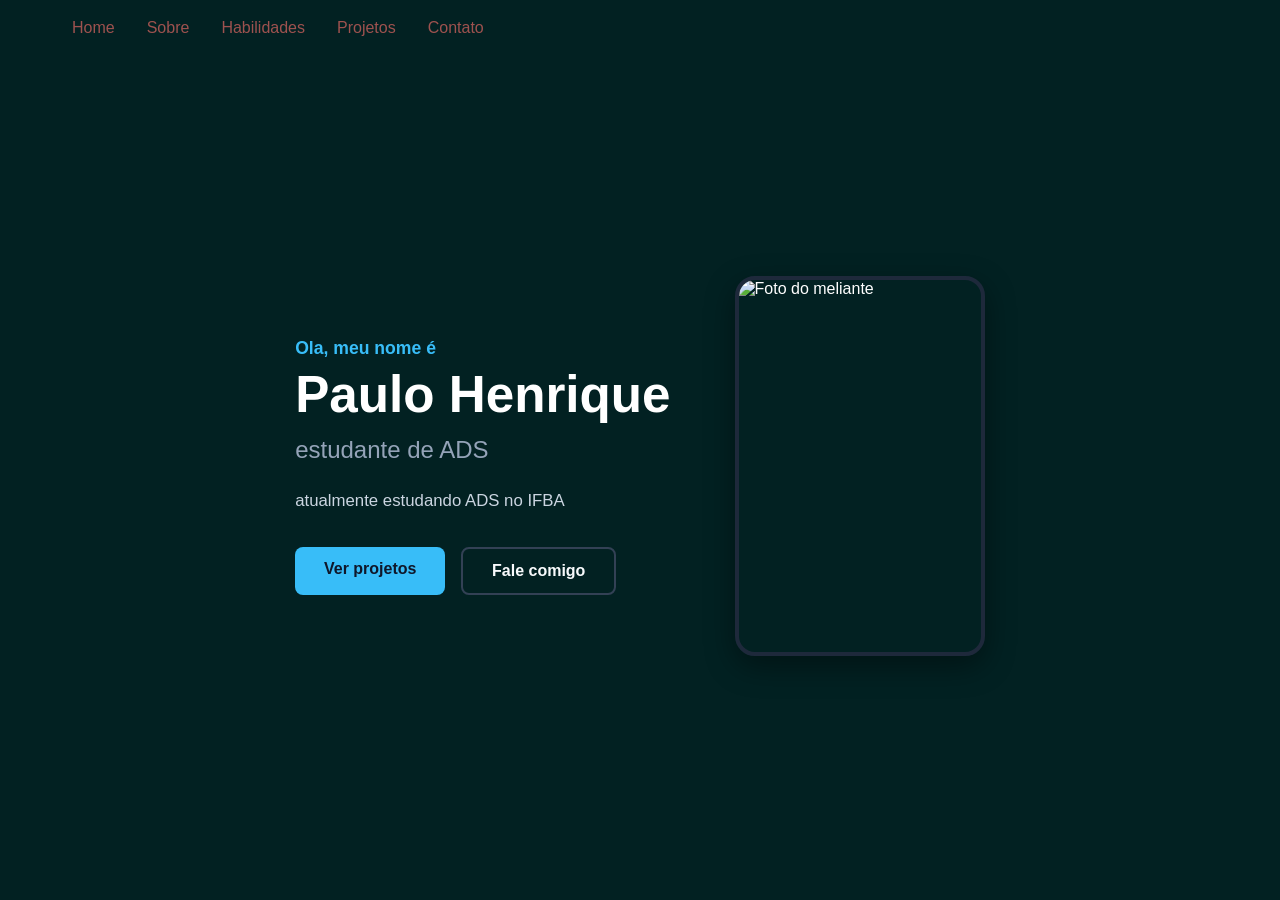
==== site/index.html @ c44ca3d2 "a" ====
<!DOCTYPE html>
<html lang="pt-BR">
    <head>
        <meta charset="UTF-8">
        <meta name="viewport" content="width=device-width, initial-scale=1.0">
        <title>Portfólio</title>
        <link rel="stylesheet" href="style.css">
    </head>
    <body>
        <header>
            <div class="container">
                <nav class="nav">
                    <ul>
                        <li><a href="index.html">Home</a></li>
                        <li ><a href="sobre.html">Sobre</a></li>
                        <li ><a href="habilidades.html">Habilidades</a></li>
                        <li ><a href="projetos.html">Projetos</a></li>
                        <li ><a href="contato.html">Contato</a></li>
                        <!-- <li ><a href="artigos.html">Artigos</a></li> -->
                    </ul>
                </nav>
            </div>
        </header>
        <main>
            <section class="hero-section">
                <div class="container hero-container">
                    <div class="hero-text">
                        <span class="hero-greeting">Ola, meu nome é </span>
                        <h1 class="hero-name">Paulo Henrique</h1>
                        <h2 class="hero-title">estudante de ADS</h2>
                        <p class="hero-description">
                            atualmente estudando ADS no IFBA
                        </p>
                        <div class="hero-actions">
                            <a href="projetos.html" class="btn btn-primary">Ver projetos</a>
                            <a href="contato.html" class="btn btn-secondary">Fale comigo</a>
                        </div>
                    </div>
                    <div class="hero-image">
                        <img src="imagens/eu mesmo.jpeg" alt="Foto do meliante">
                    </div>
                </div>
            </section>
        </main>
    </body>
</html>
---- site/style.css ----
*{
    margin: 0;
    padding: 0;
    box-sizing: border-box;
}
:root{
    --cor-texto: #9e524f;
    --cor-hover: #a52323;
    --background: #022122;
}
body{
    font-family: 'Segoe UI', Tahoma, Geneva, Verdana, sans-serif;
    background-color: #022122;
    color: white;
}
/* topo da pagina*/
.header{
    background-color: #1e293b;
    position: sticky;
    top: 0;
    z-index: 1000;
}
.container{
    max-width: 1200px;
    margin: 0 auto;
    padding: 1.2rem 2rem;
    display: flex;
    justify-content: space-between;
    align-items: center;    
}
.nav ul{
    display:flex;
    list-style: none;
    gap: 2rem;
}
.nav a{
    color: var(--cor-texto);
    text-decoration: none;
    font-weight: 500;
    font-size: 1rem;
    transition: color 0.3s ease;
    position: relative;
}
nav a:hover{
    color: var(--cor-hover);
}

/*Pagina Contato*/
.nav a.active{
    color: #036c99;
    font-weight: 700;
}
.page-content{
    padding-top: 3rem;
    padding-bottom: 3rem;
}
.contact-section{
    display: grid;
    grid-template-columns: 1fr 1fr;
    gap: 3rem;
    align-items: start;
}
.contact-info h2, .contact-form h2{
    font-size: 1.8rem;
    margin-bottom: 1rem;
    color: white;
}
.contact-info p{
    color: var(--cor-texto);
    line-height: 1.6;
    margin-bottom: 2rem;
}
.social-links{
    display: flex;
    flex-direction: column;
    gap: 1rem;
}
.social-btn{
    display: inline-block;
    padding: 0.8rem 1.5rem;
    border-radius: 8px;
    text-decoration: none;
    font-weight: 600;
    text-align: center;
    transition: transform 0.2s ease, opacity 0.2s ease;
}
.social-btn:hover{
    transform: translateY(-2px);
    opacity: 0.9;
}
.whatsapp { background-color: #25d366; color: #ffffff; }
.linkedin { background-color: #0a66c2; color: #ffffff; }
.github   { background-color: #333333; color: #ffffff; border: 1px solid #475569; }

.contact-form{
    background-color: #010b25;
    flex-direction: column;
    margin-bottom: 1.5rem;
    position: relative;
}
.form-group label{
    font-size: 0.9rem;
    margin-bottom: 0.rem;
    color: wheat;
}
.form-group input,
.form-group textarea{
    width: 100%;
    padding: 0.8rem 1rem;
    border: 2px solid #334155;
    background-color: #0f172a;
    color: #ffffff;
    border-radius: 6px;
    font-size: 1rem;
    outline: none;
    transition: border-color 0.3s ease;
}
.form-group input:focus,
.form-group textarea:focus {
  border-color: #38bdf8;
}

.error-mensagem{
    display: none;
    color: #f87171;
    font-size: 0.8rem;
    margin-top: 0.4rem;
}
.form-group input:user-invalid,
.form-group textarea:user-invalid {
  border-color: #ef4444; 
  background-color: rgba(239, 68, 68, 0.05);
}
.form-group input:user-invalid + .error-message,
.form-group textarea:user-invalid + .error-message {
  display: block;
}
.form-group input:user-valid,
.form-group textarea:user-valid {
  border-color: #22c55e; 
}
.submit-btn{
    width: 100%;
    padding: 1rem;
    background-color: #2f9ac9;
    color: white;
    border: none;
    border-radius: 6px;
    font-size: 1rem;
    font-weight: 700;
    cursor: pointer;
    transition: background-color 0.3 ease;
}
.submit-btn:hover{
    background-color: #5cb0d6;
}


/*Pagina Home/index*/
.header .nav a[href="index.html"]{
    color: #38bdf8;
    font-weight: 700;
}
.hero-section{
    min-height: calc(100vh - 80px);
    display: flex;
    align-items: center;
    padding: 4rem 0;
}
.hero-container{
    display: grid;
    grid-template-columns: 1.2fr 0.8fr;
    gap: 4rem;
    align-items: center;
}
.hero-greeting{
    font-size: 1.1rem;
    color: #38bdf8;
    font-weight: 600;
    display: block;
    margin-bottom: 0.5rem;
}
.hero-name{
    font-size: 3.2rem;
    font-weight: 800;
    color: white;
    line-height: 1.1;
    margin-bottom: 0.8rem;
}
.hero-title{
    font-size: 1.5rem;
    font-weight: 500;
    color: #94a3b8;
    margin-bottom: 1.5rem;
}
.hero-description{
    font-size: 1.05rem;
    color: #cbd5e1;
    line-height: 1.6;
    margin-bottom: 2rem;
    max-width: 500px;
}
.hero-actions{
    display: flex;
    gap: 1rem;
}
.btn{
    display: inline-block;
    padding: 0.8rem 1.8rem;
    border-radius: 8px;
    font-weight: 600;
    text-decoration: none;
    transition: transform 0.2s ease, background-color 0.2s ease;
    text-align: center;
}
.btn:hover{
    transform: translateY(-2px);
}
.btn-primary{
    background-color: #38bdf8;
    color: #0f172a;
}
.btn-primary:hover {
  background-color: #7dd3fc;
}
.btn-secondary {
  background-color: transparent;
  color: #f8fafc;
  border: 2px solid #334155;
}

.btn-secondary:hover {
  background-color: #1e293b;
  border-color: #475569;
}
.hero-image{
    display: flex;
    justify-content: center;
}
.hero-image img{
    width: 100%;
    max-width: 380px;
    height: 380px;
    object-fit: cover;
    border-radius: 20px;
    border: 4px solid #1e293b;
    box-shadow: 0 10px 30px rgba(0, 0, 0, 0.4);
}

/*Pagina Projetos*/
/*Pagina artigos*/
/*Pagina Habilidades*/
/*Pagina Sobre*/
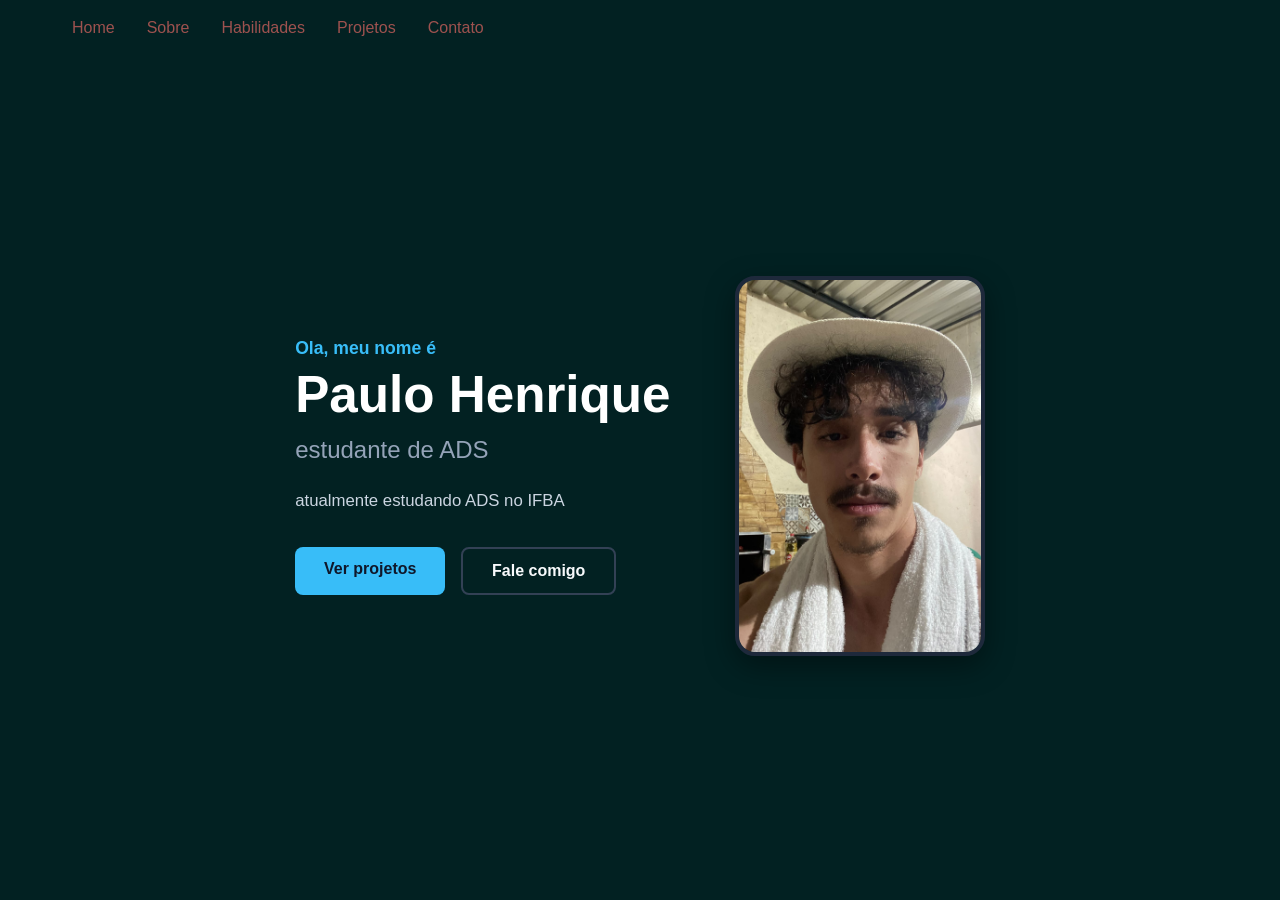
==== commit 626310e5: "a" ====
--- a/site/index.html
+++ b/site/index.html
@@ -37,7 +37,7 @@
                         </div>
                     </div>
                     <div class="hero-image">
-                        <img src="imagens/eu mesmo.jpeg" alt="Foto do meliante">
+                        <img src="Imagens/eu mesmo.jpeg" alt="Foto do meliante">
                     </div>
                 </div>
             </section>
